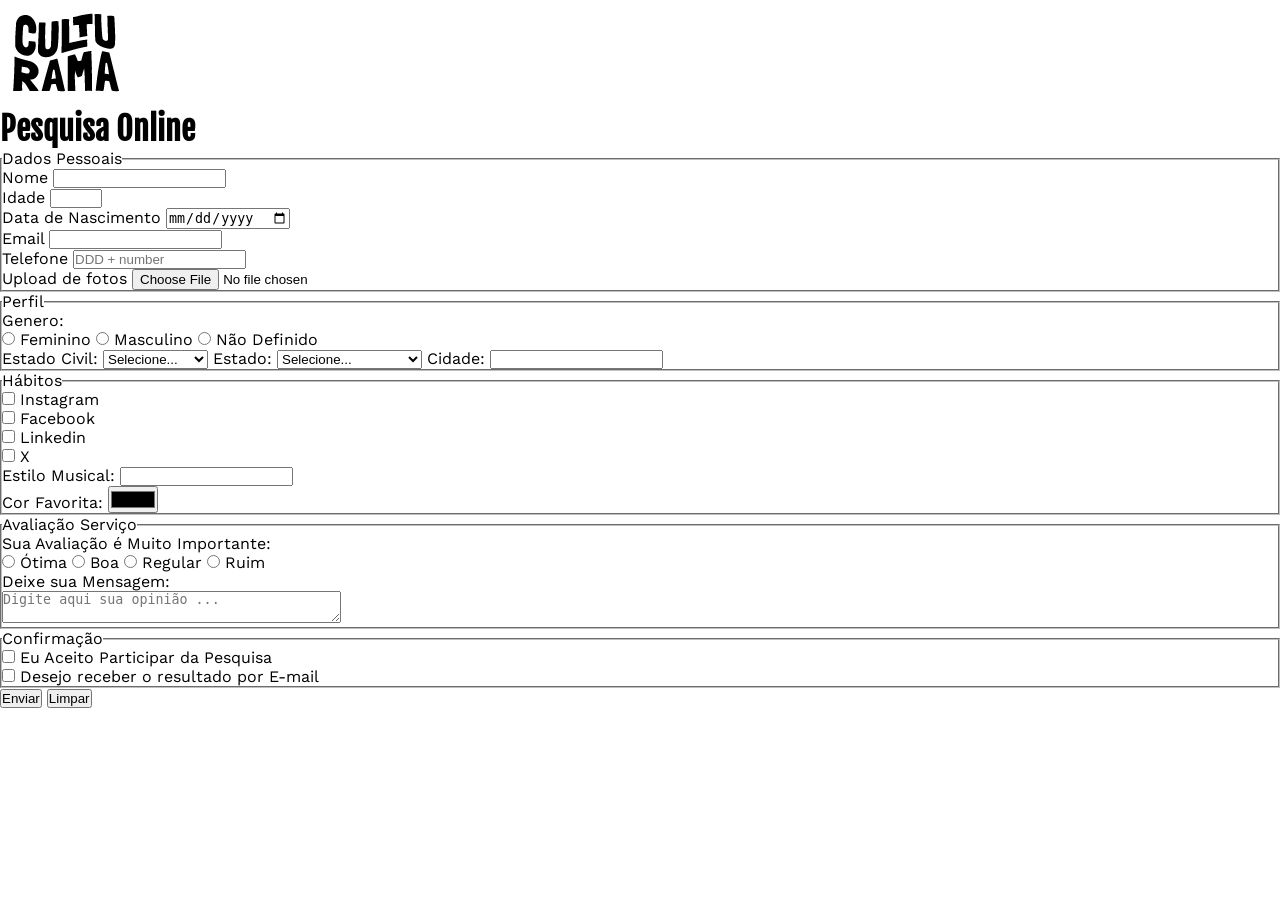
==== index.html @ 6bf5598c "Adiciona fonts-family" ====
<!DOCTYPE html>
<html lang="pt-br">

<head>
    <meta charset="UTF-8">
    <meta name="viewport" content="width=device-width, initial-scale=1.0">
    <link rel="icon" href="./assets/culturama-favico.png">
    <link rel="stylesheet" href="/styles/styles.css">
    <link rel="preconnect" href="https://fonts.googleapis.com">
    <link rel="preconnect" href="https://fonts.gstatic.com" crossorigin>
    <link href="https://fonts.googleapis.com/css2?family=Fjalla+One&family=Work+Sans&display=swap" rel="stylesheet">
    <title>Pesquisa Culturama</title>
</head>

<body>

    <header>
        <img src="/assets/logo-culturama.png" alt="logo culturama">
        <h1 class="titulo-principal">Pesquisa Online</h1>
    </header>
    <section>
        <form action="" method="get">
            <fieldset>
                <!-- DADOS PESSOAIS -->
                <legend>Dados Pessoais</legend>
                <label for="name">Nome</label>
                <input id="name" type="text" name="userName" required>
                <br>
                <label for="age">Idade</label>
                <input id="age" type="number" name="userAge" min="12" max="100" required>
                <br>
                <label for="birthDate">Data de Nascimento</label>
                <input id="birthDate" type="date" name="UserbirthDate">
                <br>
                <label for="email">Email</label>
                <input id="email" type="email" name="userEmail" required>
                <br>
                <label for="phone">Telefone</label>
                <input id="phone" type="tel" name="userPhone" pattern="[0-9]{11}" placeholder="DDD + number" required>
                <br>
                <label for="image">Upload de fotos</label>
                <input id="image" type="file" name="UserImage" required>
                <br>

            </fieldset>

            <fieldset>
                <legend>Perfil</legend>
                <p>Genero:</p>
                <input id="fem" type="radio" name="userGender" value="Feminino">
                <label for="fem">Feminino</label>

                <input id="masc" type="radio" name="userGender" value="Masculino">
                <label for="masc">Masculino</label>

                <input id="notInformed" type="radio" name="userGender" value="Não Definido">
                <label for="notInformed">Não Definido</label>
                <br>
                <label for="maritalStatus">Estado Civil:</label>
                <select id="maritalStatus" name="userMaritalStatus">

                    <option value="notInformed">Selecione...</option>
                    <option value="Casado">Casado</option>
                    <option value="Solteiro">Solteiro(a)</option>
                    <option value="Viuvo(a)">Viuvo(a)</option>
                    <option value="Divorsiado">Divorsiado</option>
                    <option value="União Estavel">União Estavel</option>
                </select>

                <label for="states">Estado:</label>
                <select id="states" name="userStates">

                    <option value="notInformed">Selecione...</option>
                    <option value="acre">Acre</option>
                    <option value="alagoas">Alagoas</option>
                    <option value="amapa">Amapá</option>
                    <option value="amazonas">Amazonas</option>
                    <option value="bahia">bahia</option>
                    <option value="ceara">Ceará</option>
                    <option value="distritoFederal"> Distrito Federal</option>
                    <option value="espíritoSanto"> Espírito Santo</option>
                    <option value="goias">Goiás</option>
                    <option value="maranhao">Maranhão</option>
                    <option value="matoGrossoDoSul"> Mato Grosso do Sul</option>
                    <option value="MatoGrosso"> Mato Grosso</option>
                    <option value="minasGerais"> Minas Gerais</option>
                    <option value="para">Pára</option>
                    <option value="paraíba">Paraíba</option>
                    <option value="parana">Paraná</option>
                    <option value="pernambuco">Pernambuco</option>
                    <option value="piaui">Piauí</option>
                    <option value="rioDeJaneiro"> Rio de Janeiro</option>
                    <option value="rioGrandeDoNorte"> Rio Grande do Norte</option>
                    <option value="rioGrandeDoSul"> Rio Grande do Sul</option>
                    <option value="rondonia">Rondônia</option>
                    <option value="roraima">Roraima</option>
                    <option value="santaCatarina"> Santa Catarina</option>
                    <option value="saoPaulo"> São Paulo</option>
                    <option value="sergipe">Sergipe</option>
                    <option value="tocantins">Tocantins</option>
                </select>

                <label for="city">Cidade:</label>
                <input id="city" type="text" name="userCity" required>

            </fieldset>

            <fieldset>
                <legend>Hábitos</legend>

                <input id="instagram" type="checkbox" name="social" value="instagram">
                <label for="instagram">Instagram</label>
                <br>
                <input id="facebook" type="checkbox" name="social" value="facebook">
                <label for="facebook">Facebook</label>
                <br>
                <input id="linkedin" type="checkbox" name="social" value="linkedin">
                <label for="linkedin">Linkedin</label>
                <br>
                <input id="x" type="checkbox" name="social" value="x">
                <label for="x">X</label>
                <br>

                <label for="musicStyle">Estilo Musical:</label>
                <input list="styleTypes" id="musicStyle" type="text" name="userMusicStyle">
                <datalist id="styleTypes">
                    <option value="Rock">
                    <option value="Pop">
                    <option value="Electronic">
                    <option value="Country">
                    <option value="HipHop">
                    <option value="Jazz">
                </datalist>
                <br>

                <label for="favoriteColor">Cor Favorita:</label>
                <input type="color" name="userFavoriteColor" id="favoriteColor">
            </fieldset>
            <fieldset>
                <legend>Avaliação Serviço</legend>
                <label for="avaliaao">Sua Avaliação é Muito Importante:</label> <br>
                <input id="excellent" type="radio" name="userOpinion" value="Ótima">
                <label for="excellent">Ótima</label>
                <input id="good" type="radio" name="userOpinion" value="Boa">
                <label for="good">Boa</label>
                <input id="regular" type="radio" name="userOpinion" value="Regular">
                <label for="regular">Regular</label>
                <input id="ban" type="radio" name="userOpinion" value="Ruim">
                <label for="ban">Ruim</label>
                <br>
                <label for="mensagem">Deixe sua Mensagem:</label><br>
                <textarea id="mensagem" name="userMensagem" cols="40"
                    placeholder="Digite aqui sua opinião ..."></textarea>
            </fieldset>

            <fieldset>
                <legend>Confirmação</legend>
                <input type="checkbox" name="userLgpd" id="userLgpdTerm" value="accepted" required>
                <label for="userLgpdTerm">Eu Aceito Participar da Pesquisa</label><br>

                <input type="checkbox" name="userGetResult" id="getResult" value="accepted" required>
                <label for="getResult">Desejo receber o resultado por E-mail</label><br>
            </fieldset>

            <button type="submit">Enviar</button>
            <button type="reset">Limpar</button>
        </form>
    </section>


</body>

</html>
---- styles/styles.css ----
*{
    margin: 0;
    padding: 0;
}
body{
    font-family: "Work Sans", sans-serif;
}

.titulo-principal{
     font-family: "Fjalla One", sans-serif;
}
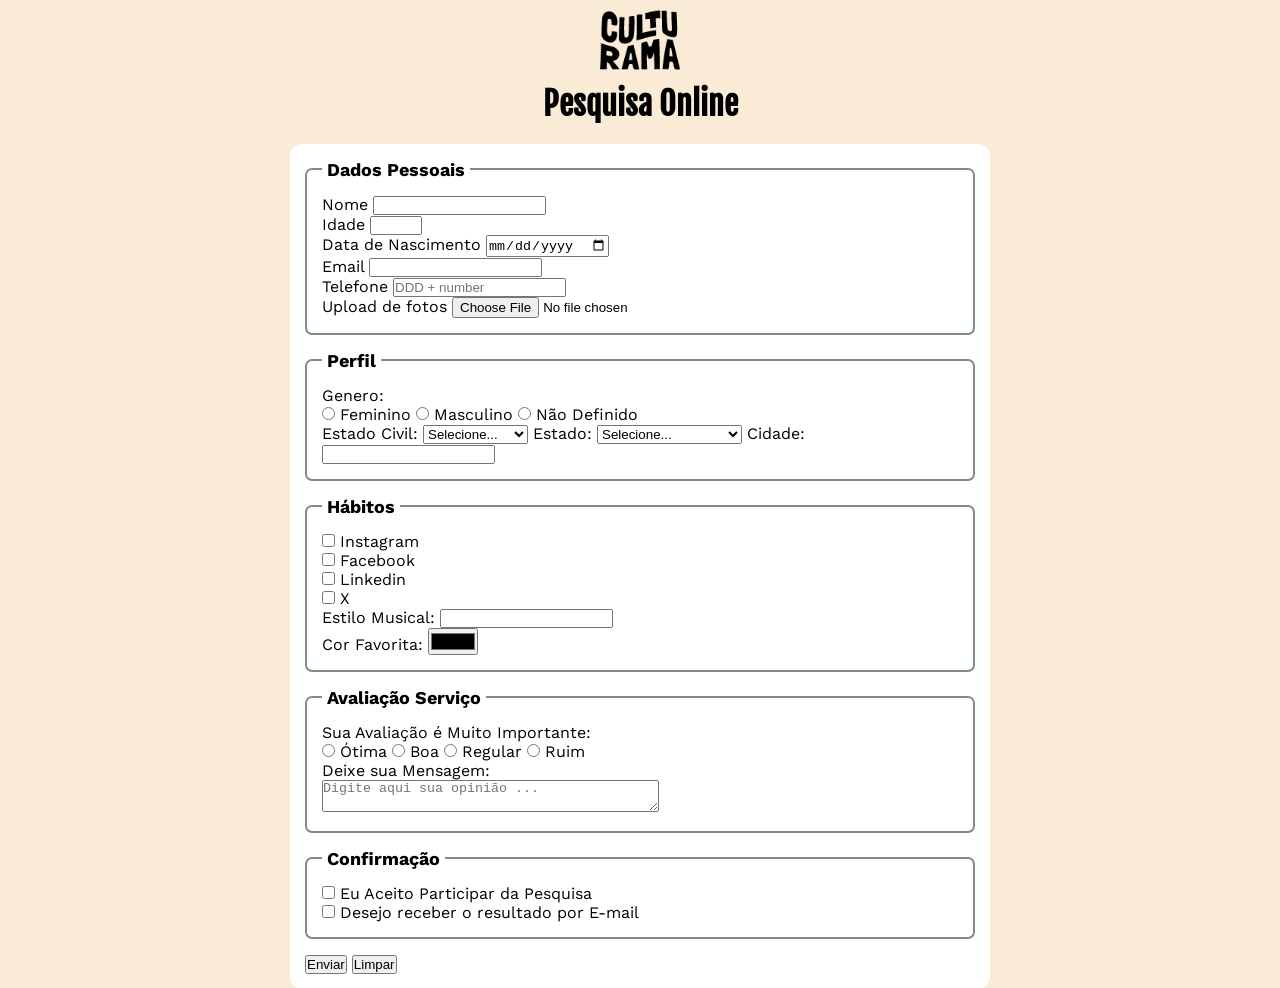
==== commit a0c49d75: "configuracao de styles" ====
--- a/index.html
+++ b/index.html
@@ -13,7 +13,8 @@
 </head>
 
 <body>
-
+<main>
+    
     <header>
         <img src="/assets/logo-culturama.png" alt="logo culturama">
         <h1 class="titulo-principal">Pesquisa Online</h1>
@@ -166,6 +167,7 @@
             <button type="reset">Limpar</button>
         </form>
     </section>
+</main>
 
 
 </body>
--- a/styles/styles.css
+++ b/styles/styles.css
@@ -1,11 +1,45 @@
 *{
     margin: 0;
-    padding: 0;
+    padding: 0;box-sizing: border-box;
+
 }
 body{
     font-family: "Work Sans", sans-serif;
+    background-color: antiquewhite;
+}
+main{
+    width: 100%;
+    max-width: 700px;
+    margin: 0 auto;
+}
+
+header{
+    text-align: center;
+    margin-bottom: 20px;
+}
+
+img{
+    width: 100px;
 }
 
 .titulo-principal{
      font-family: "Fjalla One", sans-serif;
+}
+
+form{
+    background-color: white;
+    padding: 15px;
+    border-radius: 12px;
+}
+fieldset{
+    padding: 15px;
+    border: 2px solid #7f8c8d ;
+    border-radius: 7px;
+    margin-bottom: 15px;
+}
+
+legend{
+    font-weight: bold;
+    font-size: 18px;
+    padding: 0 5px;
 }
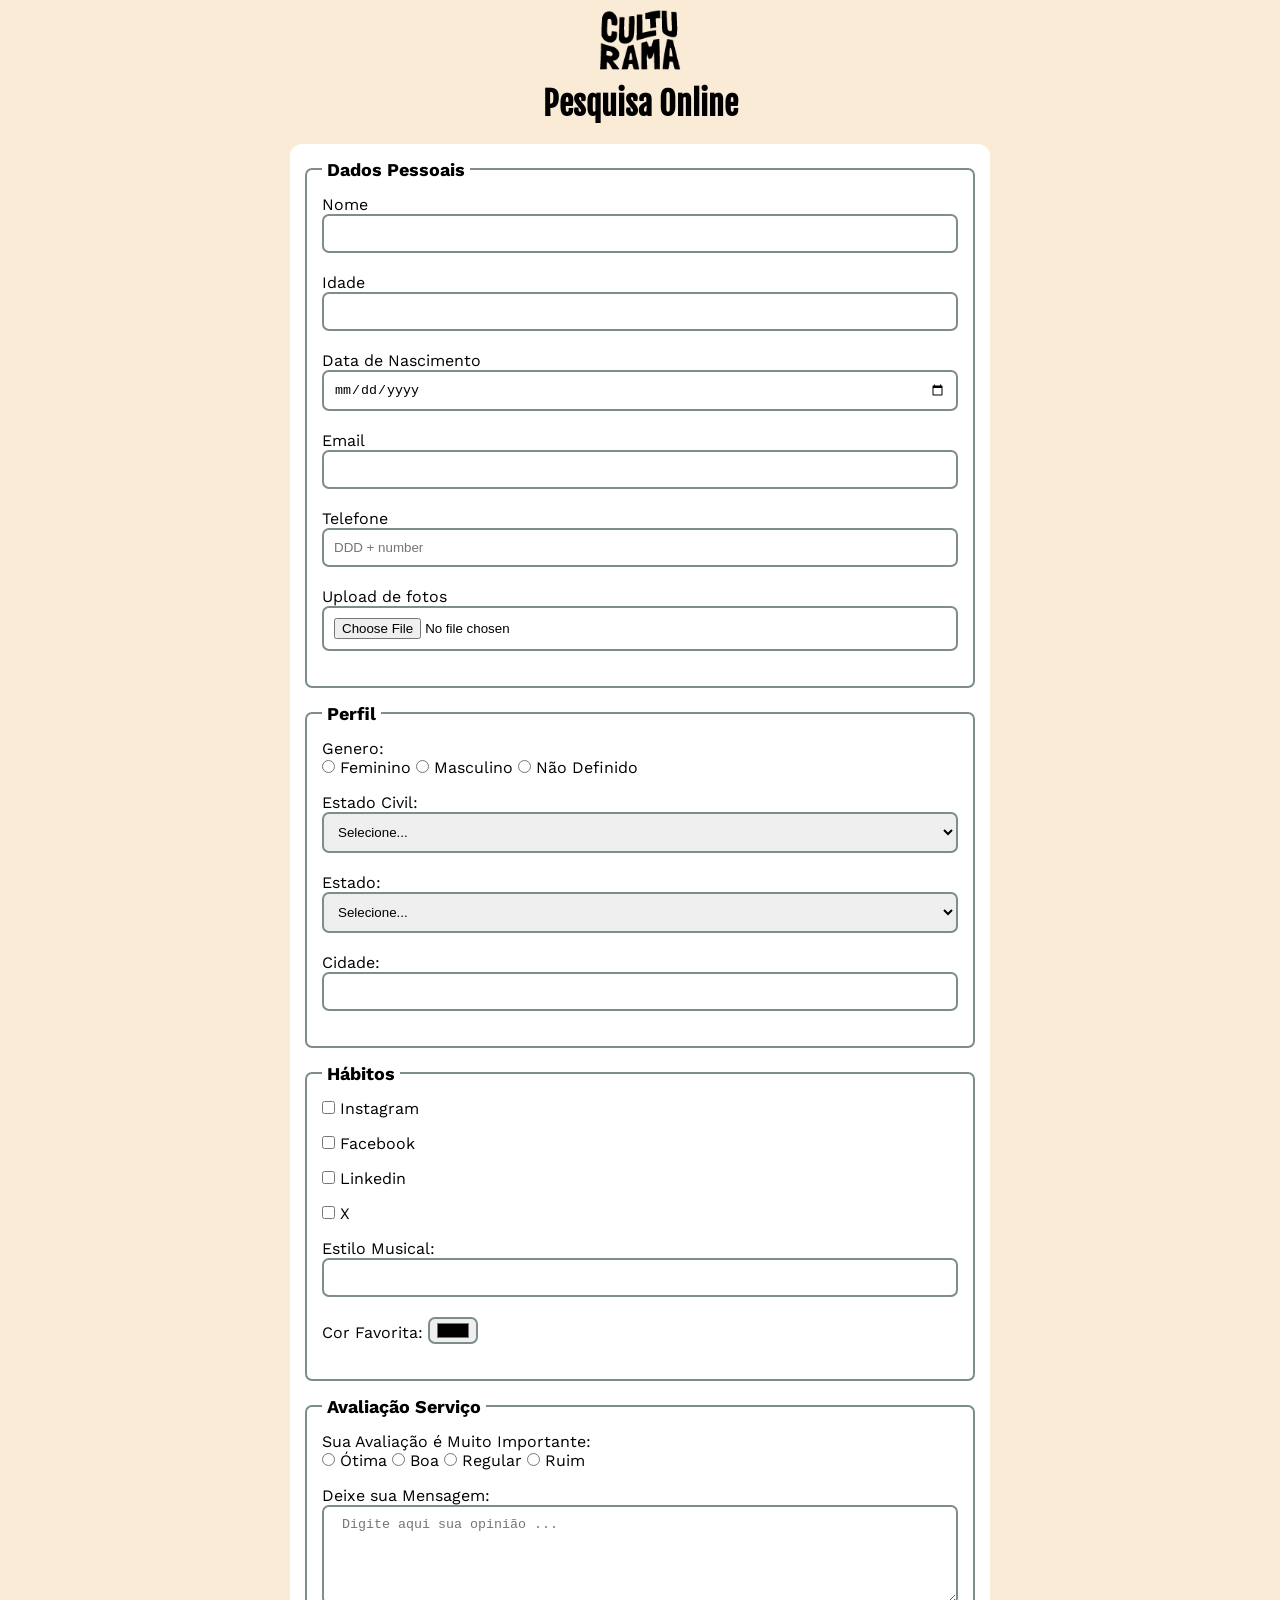
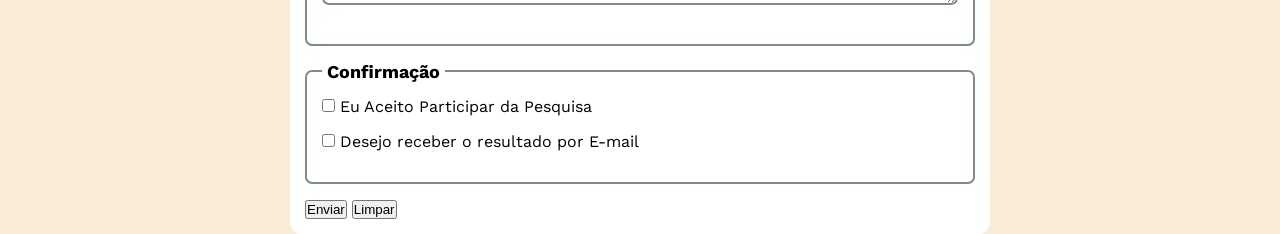
==== commit 2c8bd2f6: "configuracao dos input" ====
--- a/index.html
+++ b/index.html
@@ -139,10 +139,10 @@
             </fieldset>
             <fieldset>
                 <legend>Avaliação Serviço</legend>
-                <label for="avaliaao">Sua Avaliação é Muito Importante:</label> <br>
+                <label for="avaliacao">Sua Avaliação é Muito Importante:</label> <br>
                 <input id="excellent" type="radio" name="userOpinion" value="Ótima">
                 <label for="excellent">Ótima</label>
-                <input id="good" type="radio" name="userOpinion" value="Boa">
+                <input id="good" type="radio" name="userOpinion" value="Boa"> 
                 <label for="good">Boa</label>
                 <input id="regular" type="radio" name="userOpinion" value="Regular">
                 <label for="regular">Regular</label>
@@ -151,7 +151,7 @@
                 <br>
                 <label for="mensagem">Deixe sua Mensagem:</label><br>
                 <textarea id="mensagem" name="userMensagem" cols="40"
-                    placeholder="Digite aqui sua opinião ..."></textarea>
+                    placeholder=" Digite aqui sua opinião ..."></textarea>
             </fieldset>
 
             <fieldset>
--- a/styles/styles.css
+++ b/styles/styles.css
@@ -1,45 +1,73 @@
-*{
+* {
     margin: 0;
-    padding: 0;box-sizing: border-box;
+    padding: 0;
+    box-sizing: border-box;
 
 }
-body{
+
+body {
     font-family: "Work Sans", sans-serif;
     background-color: antiquewhite;
 }
-main{
+
+main {
     width: 100%;
     max-width: 700px;
     margin: 0 auto;
 }
 
-header{
+header {
     text-align: center;
     margin-bottom: 20px;
 }
 
-img{
+img {
     width: 100px;
 }
 
-.titulo-principal{
-     font-family: "Fjalla One", sans-serif;
+.titulo-principal {
+    font-family: "Fjalla One", sans-serif;
 }
 
-form{
+form {
     background-color: white;
     padding: 15px;
     border-radius: 12px;
 }
-fieldset{
+
+fieldset {
     padding: 15px;
-    border: 2px solid #7f8c8d ;
+    border: 2px solid #7f8c8d;
     border-radius: 7px;
     margin-bottom: 15px;
 }
 
-legend{
+legend {
     font-weight: bold;
     font-size: 18px;
     padding: 0 5px;
+}
+
+input,
+select,
+textarea {
+    width: 100%;
+    padding: 10px;
+    margin-bottom: 20px;
+    border: 2px solid #7f8c8d;
+    border-radius: 7px;
+    border-radius: 7px;
+}
+
+textarea{
+    min-height: 100px;
+}
+
+input[type="radio"], input[type="checkbox"]{
+    width: auto;
+}
+
+input[type="color"]{
+    width: 50px;
+    padding: 0 5px;
 }
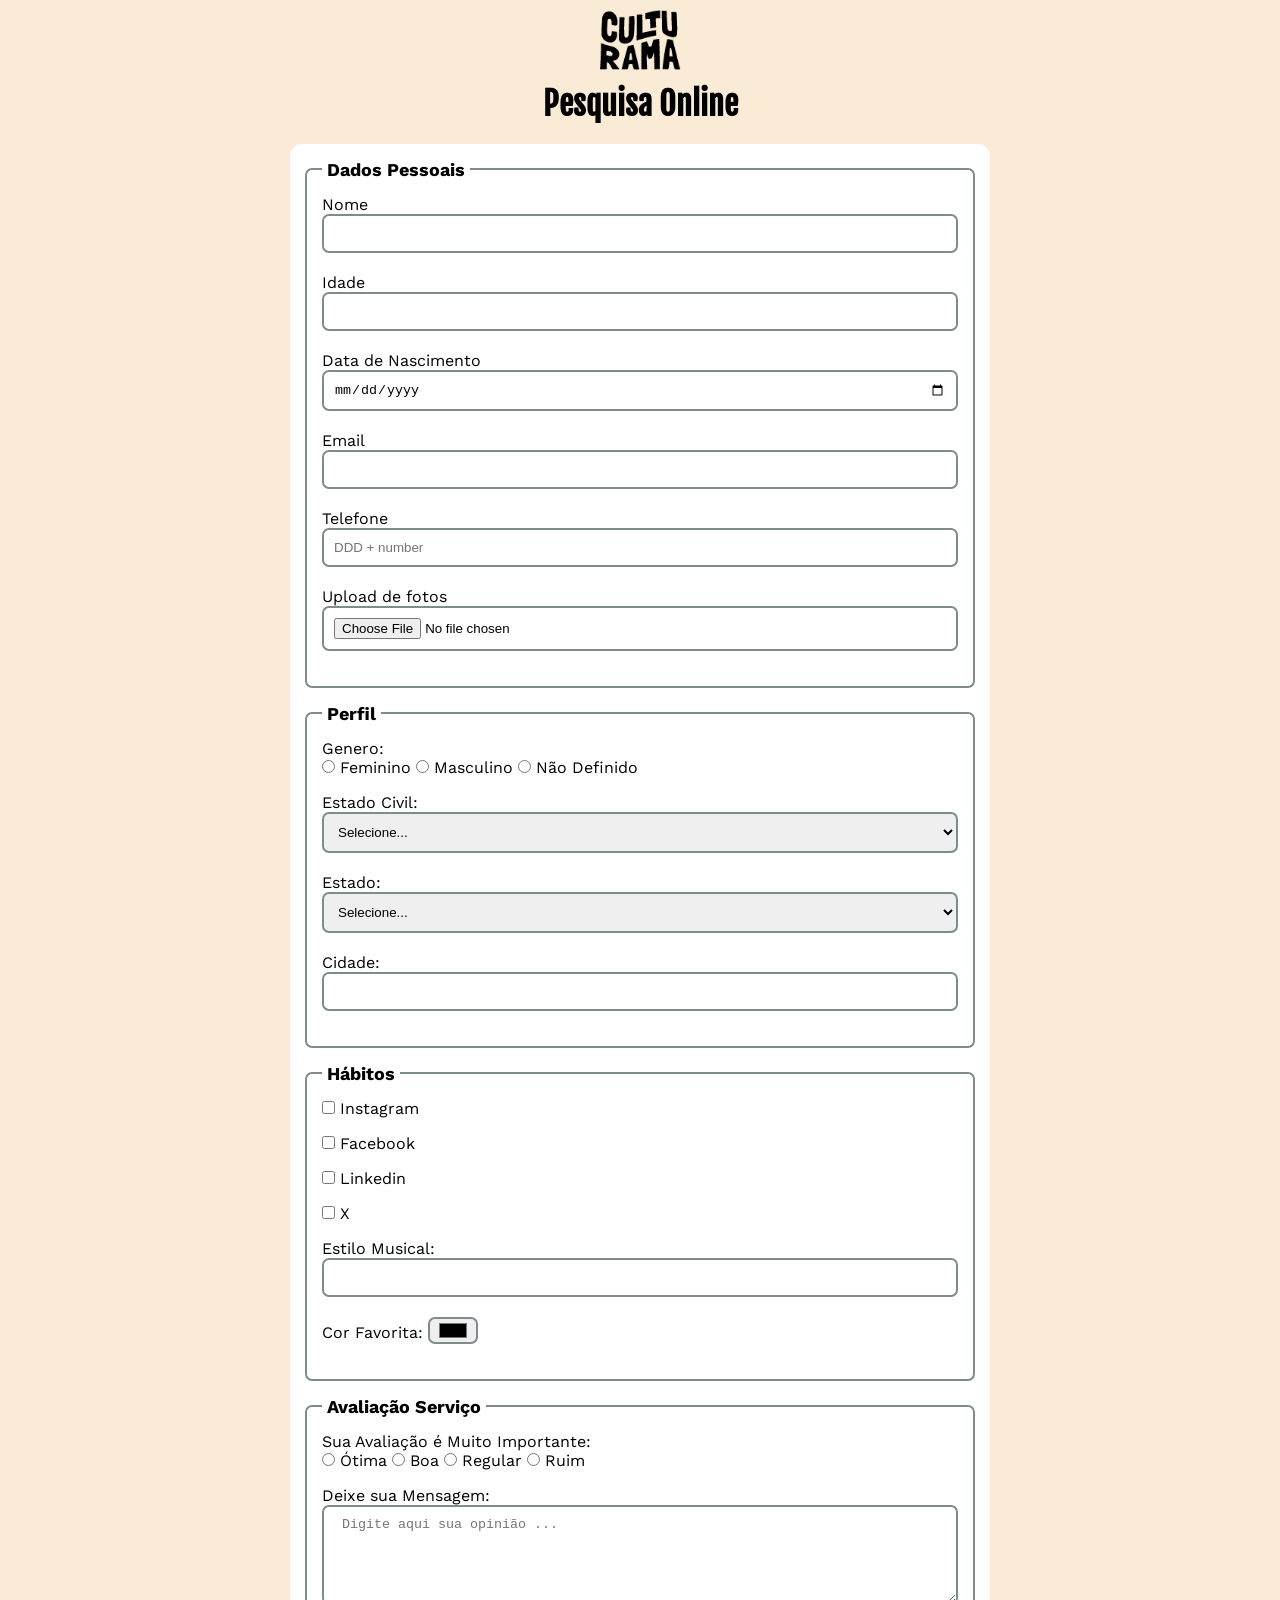
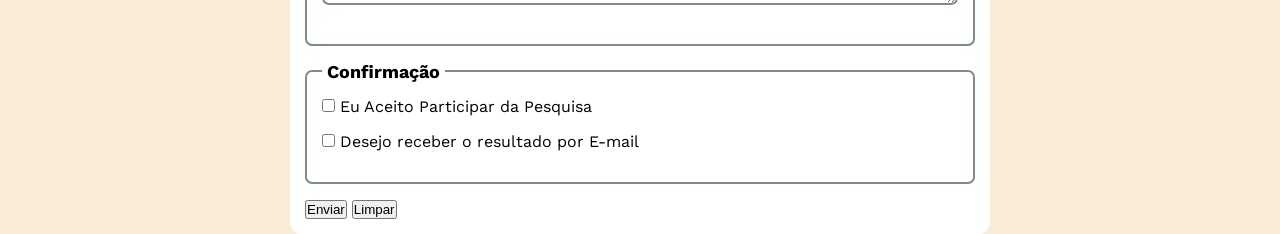
==== commit 80d8baff: "commit" ====
--- a/index.html
+++ b/index.html
@@ -99,7 +99,7 @@
                     <option value="saoPaulo"> São Paulo</option>
                     <option value="sergipe">Sergipe</option>
                     <option value="tocantins">Tocantins</option>
-                </select>
+                </select> 
 
                 <label for="city">Cidade:</label>
                 <input id="city" type="text" name="userCity" required>
--- a/styles/styles.css
+++ b/styles/styles.css
@@ -69,5 +69,5 @@
 
 input[type="color"]{
     width: 50px;
-    padding: 0 5px;
+    padding: 0 7px;
 }
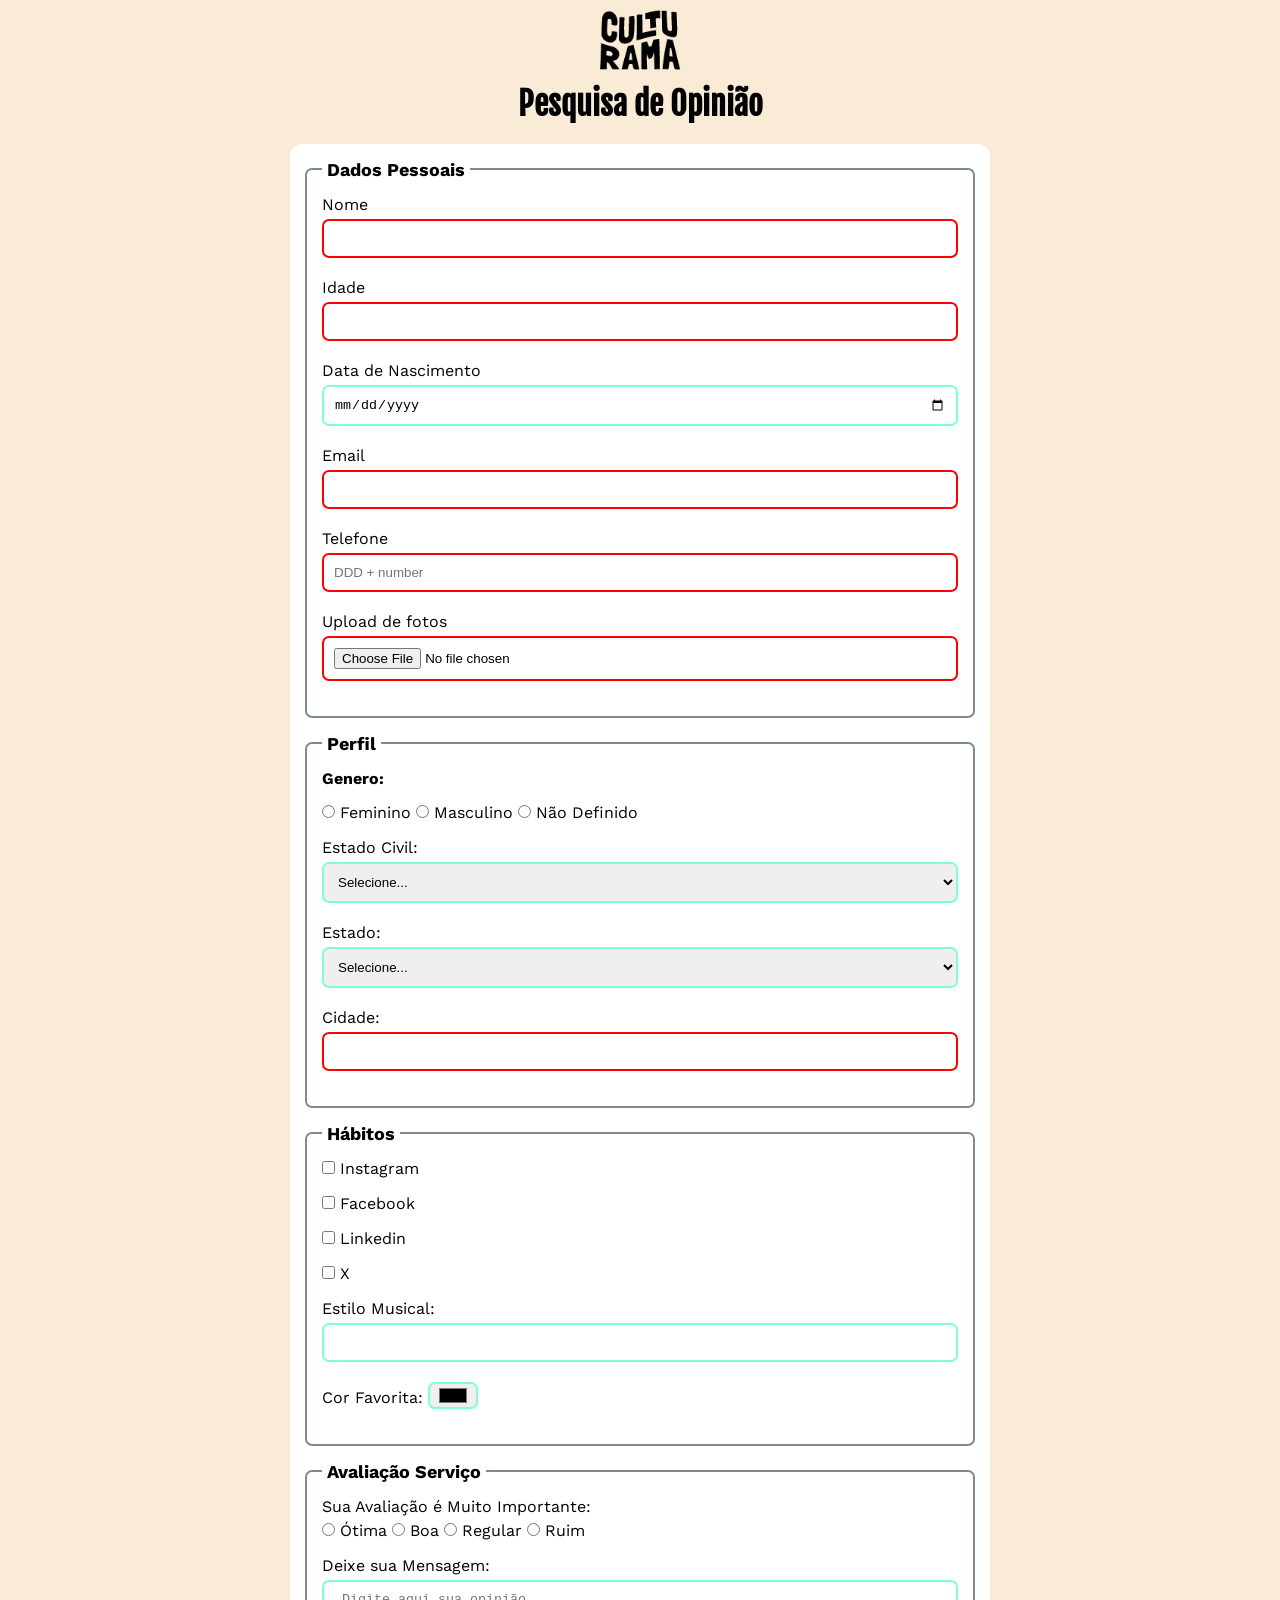
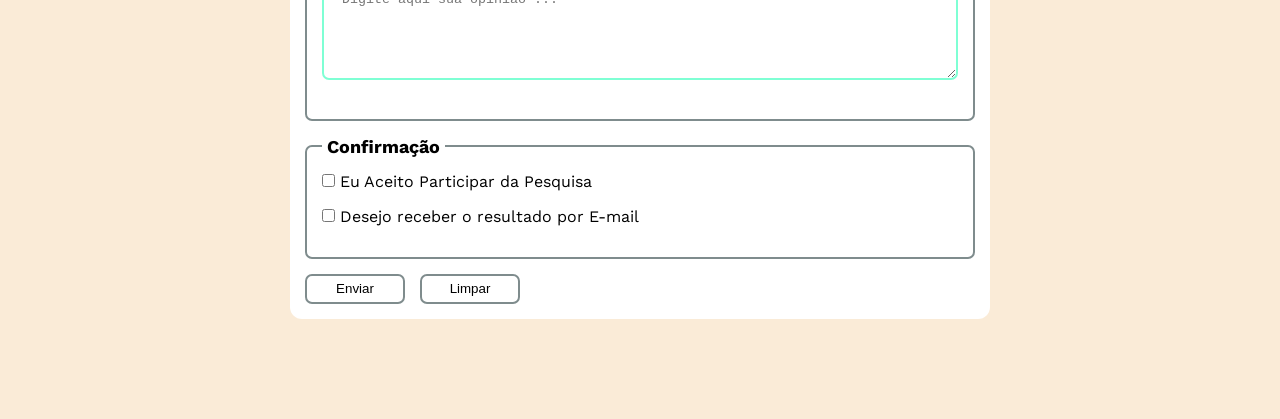
==== commit 41c94275: "adicionado Styles das labels e buttons" ====
--- a/index.html
+++ b/index.html
@@ -17,7 +17,7 @@
     
     <header>
         <img src="/assets/logo-culturama.png" alt="logo culturama">
-        <h1 class="titulo-principal">Pesquisa Online</h1>
+        <h1 class="titulo-principal">Pesquisa de Opinião</h1>
     </header>
     <section>
         <form action="" method="get">
--- a/styles/styles.css
+++ b/styles/styles.css
@@ -33,6 +33,7 @@
     background-color: white;
     padding: 15px;
     border-radius: 12px;
+    margin-bottom: 100px;
 }
 
 fieldset {
@@ -40,6 +41,16 @@
     border: 2px solid #7f8c8d;
     border-radius: 7px;
     margin-bottom: 15px;
+}
+
+label {
+    display: inline-block;
+    margin-bottom: 5px;
+}
+
+p{
+    margin-bottom: 15px;
+    font-weight: bold;
 }
 
 legend {
@@ -56,18 +67,45 @@
     margin-bottom: 20px;
     border: 2px solid #7f8c8d;
     border-radius: 7px;
-    border-radius: 7px;
 }
 
-textarea{
+textarea {
     min-height: 100px;
 }
 
-input[type="radio"], input[type="checkbox"]{
+input[type="radio"],
+input[type="checkbox"] {
     width: auto;
 }
 
-input[type="color"]{
+input[type="color"] {
     width: 50px;
     padding: 0 7px;
+}
+
+input:invalid,
+select:invalid,
+textarea:invalid {
+    border-color: red;
+}
+
+input:valid,
+select:valid,
+textarea:valid {
+    border-color: aquamarine;
+}
+
+button{
+    width: 100px;
+    height: 30px;
+    margin-right: 10px;
+    background-color: white;
+    border: 2px solid #7f8c8d;
+    border-radius: 7px;
+    cursor: pointer;
+}
+
+button:hover{
+    background-color: black;
+    color: white;
 }
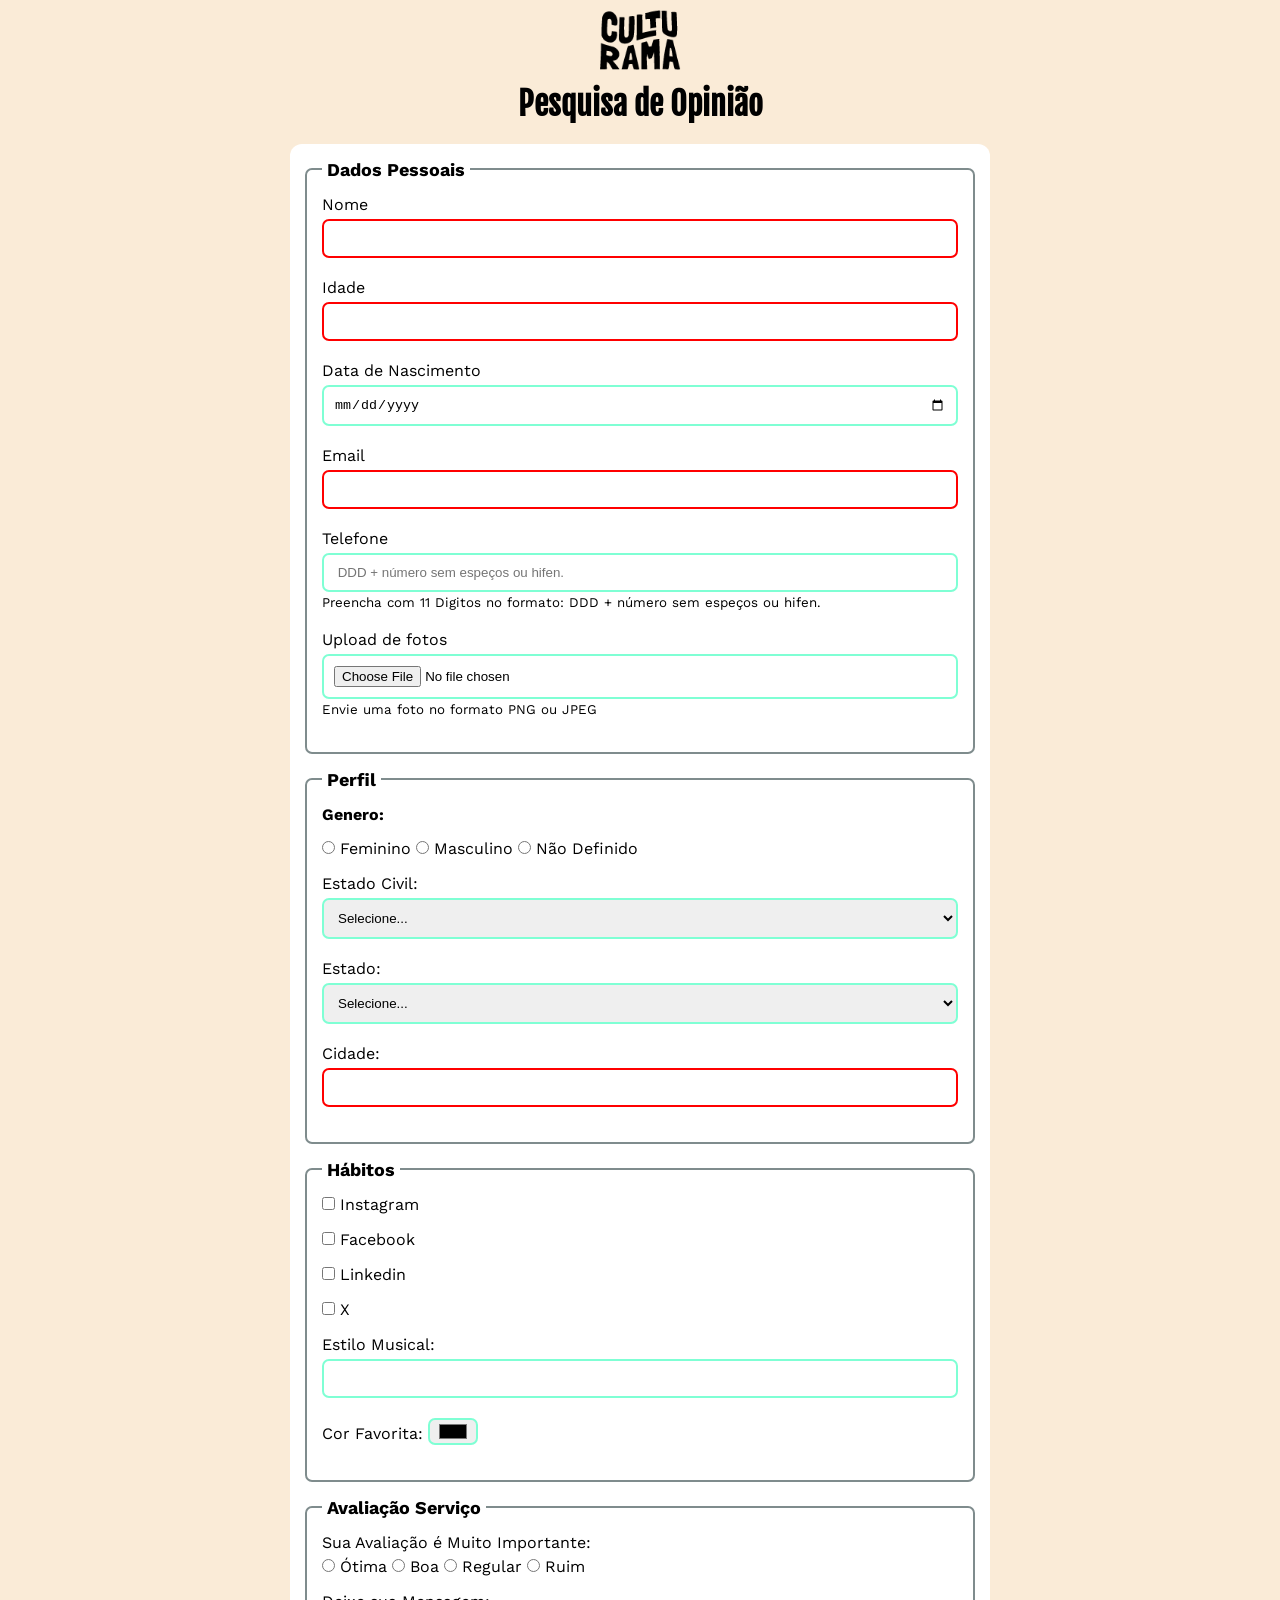
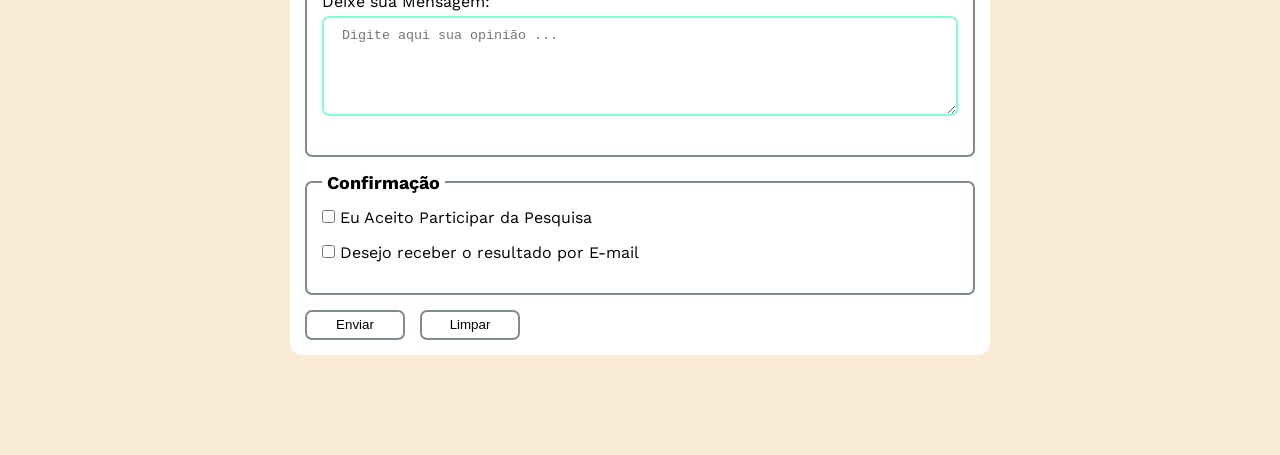
==== commit 62da6482: "adicionar aria ao campo upload de foto" ====
--- a/index.html
+++ b/index.html
@@ -20,7 +20,7 @@
         <h1 class="titulo-principal">Pesquisa de Opinião</h1>
     </header>
     <section>
-        <form action="" method="get">
+        <form action="sucess.html" method="get">
             <fieldset>
                 <!-- DADOS PESSOAIS -->
                 <legend>Dados Pessoais</legend>
@@ -37,10 +37,12 @@
                 <input id="email" type="email" name="userEmail" required>
                 <br>
                 <label for="phone">Telefone</label>
-                <input id="phone" type="tel" name="userPhone" pattern="[0-9]{11}" placeholder="DDD + number" required>
+                <input id="phone" type="tel" name="userPhone" pattern="[0-9]{11}" placeholder=" DDD + número sem espeços ou hifen." aria-describedby="phoneHelp">
+                <small id="phoneHelp">Preencha com 11 Digitos no formato: DDD + número sem espeços ou hifen.</small>
                 <br>
                 <label for="image">Upload de fotos</label>
-                <input id="image" type="file" name="UserImage" required>
+                <input id="inputImage" type="file" accept="image/*" name="UserImage" aria-describedby="imageHelp">
+                <small id="imageHelp">Envie uma foto no formato PNG ou JPEG</small>
                 <br>
 
             </fieldset>
--- a/styles/styles.css
+++ b/styles/styles.css
@@ -25,6 +25,11 @@
     width: 100px;
 }
 
+h1{
+    text-align: center;
+    font-family: "Fjalla One", sans-serif;
+
+}
 .titulo-principal {
     font-family: "Fjalla One", sans-serif;
 }
@@ -47,6 +52,15 @@
     display: inline-block;
     margin-bottom: 5px;
 }
+
+input[type="tel"],[id=inputImage]{
+    margin-bottom: 0;
+}
+small{
+    margin-bottom: 20px;
+    display: inline-block ;
+}
+
 
 p{
     margin-bottom: 15px;
